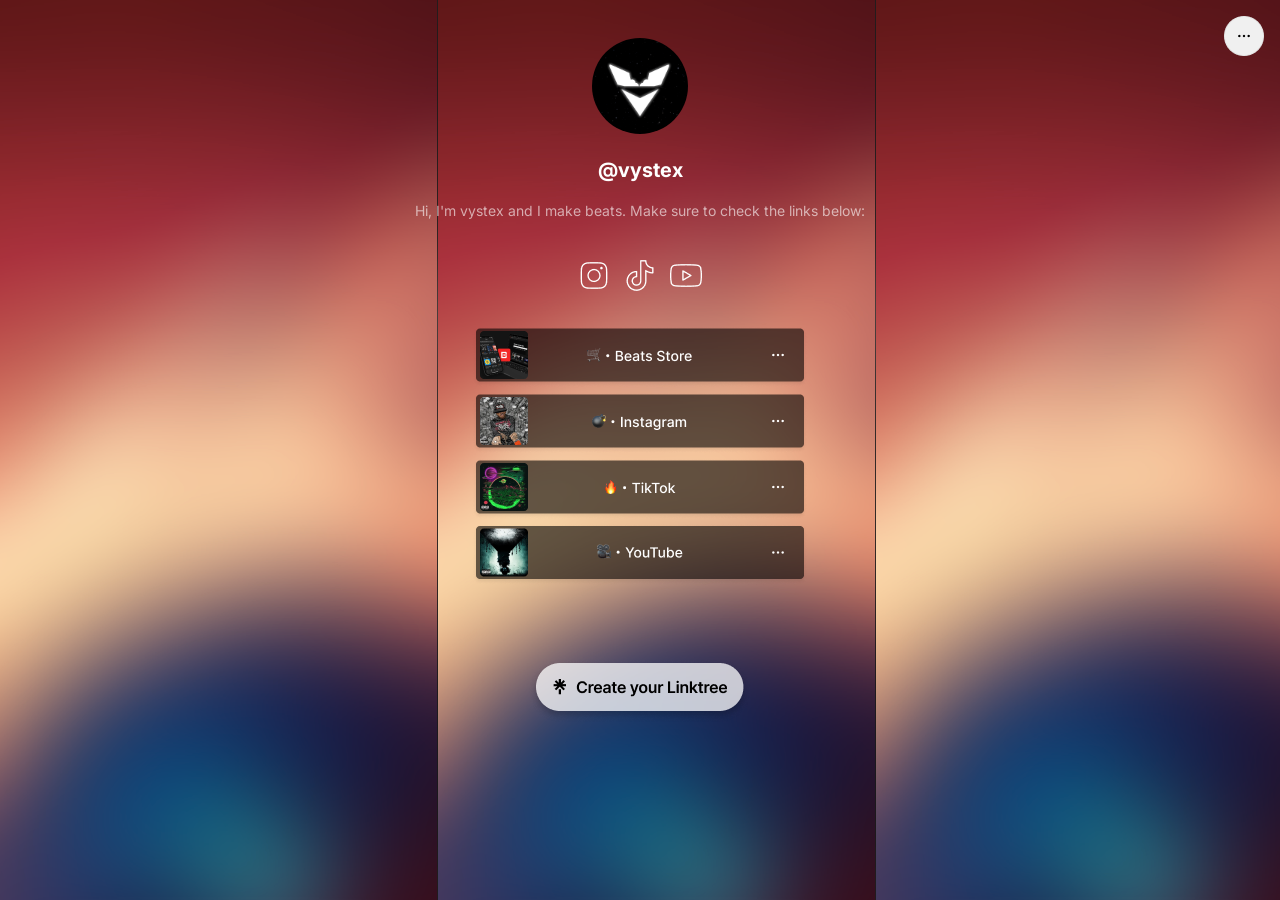
==== index.html @ 01213bdd "index.html" ====
<!DOCTYPE html>
<html lang="en">
<head>
    <meta charset="UTF-8">
    <meta name="viewport" content="width=device-width, initial-scale=1.0">
    <link rel="stylesheet" href="style.css">
    <title>Document</title>
    <link rel="preconnect" href="https://fonts.googleapis.com">
    <link rel="preconnect" href="https://fonts.gstatic.com" crossorigin>
    <link href="https://fonts.googleapis.com/css2?family=Inter:wght@100..900&display=swap" rel="stylesheet">
</head>
<body>
    <div class="centered" style="padding-top: 30px;"><img style="border-radius: 50%;" width="96" src="logo.png" alt="Avatar"></div>
    <div class="centered">
        <p style="font-family: Inter, sans-serif; font-size: 20px; color: white;"><b>@vystex</b></p>
    </div>
    <div class="centered">
        <p style="font-family: Inter, sans-serif; font-size: 14px; margin-left: 50px; margin-right: 50px; color: white; opacity: 0.6;">
            Hi, I'm vystex and I make beats. Make sure to check the links below:
        </p>
    </div>

    <div class="centered" style="margin-top: 40px;">
        <img style="margin-left: 5px; margin-right: 5px;" src="icons/insta.png" alt="">
        <img style="margin-left: 5px; margin-right: 5px;" src="icons/tiktok.png" alt="">
        <img style="margin-left: 5px; margin-right: 5px;" src="icons/youtube.png" alt="">
    </div>

    <div class="centered" style="padding-top: 30px;"><img src="buttons/beats.png" alt="Avatar"></div>
    <div class="centered"><img src="buttons/instagram.png" alt="Avatar"></div>
    <div class="centered"><img src="buttons/tiktok.png" alt="Avatar"></div>
    <div class="centered"><img src="buttons/youtube.png" alt="Avatar"></div>

    <div class="centered" style="padding-top: 70px;"><img src="buttons/create.png" alt="Avatar"></div>
    <img class="topright" src="buttons/share.png" alt="Avatar">
</body>
</html>
---- style.css ----
body {
    background-image: url('bg.png');
}
.topright {
    position: absolute;
    top: 16px;
    right: 16px;
    font-size: 18px;
}
.centered {
    text-align: center;
}
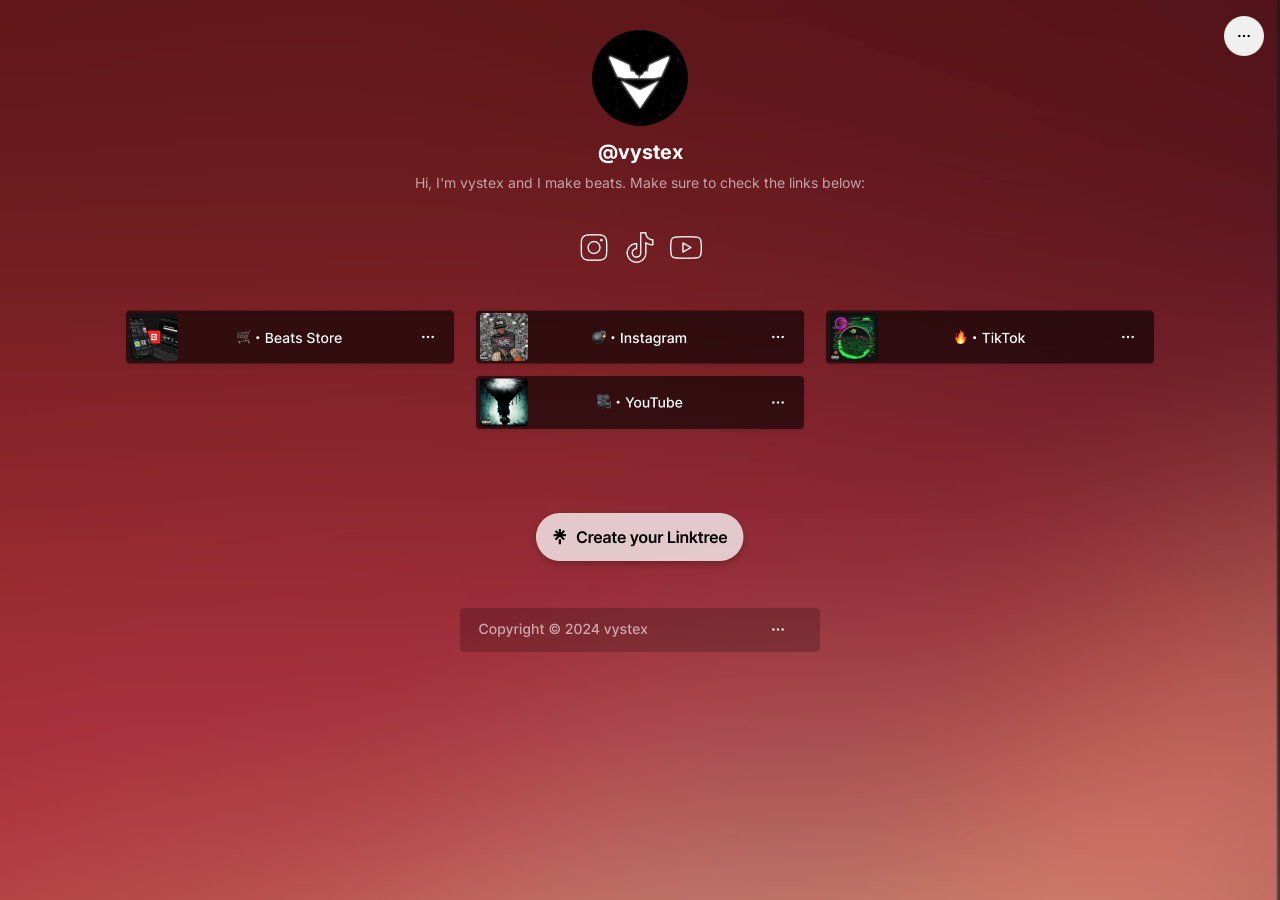
==== commit 5e2c4906: "Layout changes & Semantics improvement * Improved the files structure * Improved the semantics of th" ====
--- a/index.html
+++ b/index.html
@@ -4,34 +4,43 @@
     <meta charset="UTF-8">
     <meta name="viewport" content="width=device-width, initial-scale=1.0">
     <link rel="stylesheet" href="style.css">
-    <title>Document</title>
+    <title>Linktree</title>
     <link rel="preconnect" href="https://fonts.googleapis.com">
     <link rel="preconnect" href="https://fonts.gstatic.com" crossorigin>
     <link href="https://fonts.googleapis.com/css2?family=Inter:wght@100..900&display=swap" rel="stylesheet">
+    <style>
+        /* Your CSS styles here */
+    </style>
 </head>
 <body>
-    <div class="centered" style="padding-top: 30px;"><img style="border-radius: 50%;" width="96" src="logo.png" alt="Avatar"></div>
-    <div class="centered">
-        <p style="font-family: Inter, sans-serif; font-size: 20px; color: white;"><b>@vystex</b></p>
-    </div>
-    <div class="centered">
-        <p style="font-family: Inter, sans-serif; font-size: 14px; margin-left: 50px; margin-right: 50px; color: white; opacity: 0.6;">
-            Hi, I'm vystex and I make beats. Make sure to check the links below:
-        </p>
-    </div>
-
-    <div class="centered" style="margin-top: 40px;">
-        <img style="margin-left: 5px; margin-right: 5px;" src="icons/insta.png" alt="">
-        <img style="margin-left: 5px; margin-right: 5px;" src="icons/tiktok.png" alt="">
-        <img style="margin-left: 5px; margin-right: 5px;" src="icons/youtube.png" alt="">
-    </div>
-
-    <div class="centered" style="padding-top: 30px;"><img src="buttons/beats.png" alt="Avatar"></div>
-    <div class="centered"><img src="buttons/instagram.png" alt="Avatar"></div>
-    <div class="centered"><img src="buttons/tiktok.png" alt="Avatar"></div>
-    <div class="centered"><img src="buttons/youtube.png" alt="Avatar"></div>
-
-    <div class="centered" style="padding-top: 70px;"><img src="buttons/create.png" alt="Avatar"></div>
-    <img class="topright" src="buttons/share.png" alt="Avatar">
+    <header>
+        <input class="top-right" type="image" src="assets/buttons/share.png" alt="Share">
+    </header>
+    <main>
+        <section>
+            <img class="avatar" src="assets/logo.png" alt="Avatar">
+            <p class="username">@vystex</p>
+            <p class="description">
+                Hi, I'm vystex and I make beats. Make sure to check the links below:
+            </p>
+        </section>
+        <section class="social-icons">
+            <input type="image" src="assets/icons/insta.png" alt="Instagram">
+            <input type="image" src="assets/icons/tiktok.png" alt="TikTok">
+            <input type="image" src="assets/icons/youtube.png" alt="YouTube">
+        </section>
+        <section class="buttons">
+            <input type="image" src="assets/buttons/beats.png" alt="Beats">
+            <input type="image" src="assets/buttons/instagram.png" alt="Instagram">
+            <input type="image" src="assets/buttons/tiktok.png" alt="TikTok">
+            <input type="image" src="assets/buttons/youtube.png" alt="YouTube">
+        </section>
+        <section class="create-button">
+            <img src="assets/buttons/create.png" alt="Create">
+        </section>
+    </main>
+    <footer>
+        <img class="footer-copyright" src="assets/copyright.png" alt="Copyright">
+    </footer>
 </body>
 </html>
--- a/style.css
+++ b/style.css
@@ -1,12 +1,67 @@
 body {
-    background-image: url('bg.png');
+    background-image: url('assets/bg.png');
+    background-repeat: no-repeat; /* Prevent background image from repeating */
+    background-size: cover; /* Cover the entire background */
+    margin: 0;
+    font-family: 'Inter', sans-serif;
+    color: white;
+    text-align: center;
+    height: 100%; 
+    overflow: hidden;
 }
-.topright {
+
+
+.top-right {
     position: absolute;
     top: 16px;
     right: 16px;
     font-size: 18px;
 }
-.centered {
-    text-align: center;
+
+.avatar {
+    border-radius: 50%;
+    width: 96px;
+    margin-top: 30px;
+}
+
+.username {
+    font-size: 20px;
+    font-weight: bold;
+    margin: 10px 0;
+}
+
+.description {
+    font-size: 14px;
+    margin: 0 50px;
+    opacity: 0.6;
+}
+
+.social-icons,
+.buttons {
+    margin-top: 40px;
+}
+
+.social-icons input,
+.buttons input {
+    margin: 0 5px;
+    cursor: pointer;
+}
+
+.create-button {
+    margin-top: 70px;
+}
+
+.image-button {
+    width: 100px;
+    height: 100px;
+    background-size: cover;
+    border: none;
+}
+
+.image-button:hover {
+    opacity: 0.8;
+}
+
+.footer-copyright {
+    margin-top: 29px;
 }
